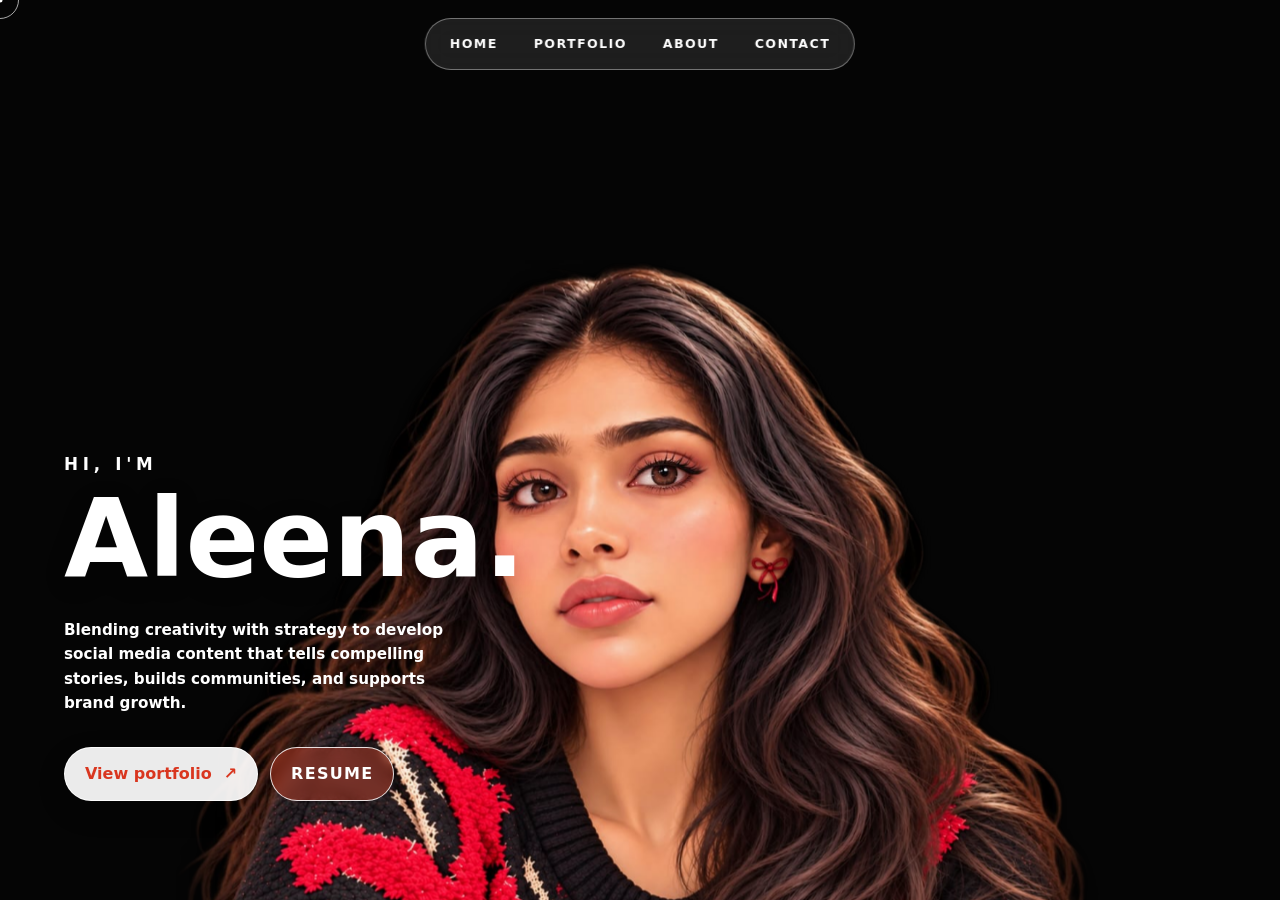
==== index.html @ dae9d960 "portfolio" ====
<!DOCTYPE html>
<html lang="en">
<head>
  <meta charset="UTF-8">
  <meta name="viewport" content="width=device-width, initial-scale=1.0">
  <title>Aleena — Creative Portfolio</title>
  <link rel="preconnect" href="https://fonts.googleapis.com">
  <link href="https://fonts.googleapis.com/css2?family=Pacifico&display=swap" rel="stylesheet">
  <link rel="stylesheet" href="style.css">
  <link rel="stylesheet" href="theme.css">
  <link rel="stylesheet" href="transition.css">
  <link rel="stylesheet" href="resume.css">
</head>
<body>
  <div class="cursor" aria-hidden="true"></div>
  <div class="cursor-dot" aria-hidden="true"></div>

  <header class="site-header">
    <!-- <a class="logo" href="#home">ALEENA<span>.</span></a> -->
    <nav class="nav" aria-label="Main navigation">
      <a href="#home">Home</a>
      <a href="portfolio.html" data-transition>Portfolio</a>
      <a href="#about">About</a>
      <a href="portfolio.html#contact" data-transition data-label="Contact">Contact</a>
    </nav>
  </header>

  <main>
    <section class="hero" id="home">
      <div class="hero-copy reveal">
        <p class="eyebrow">CREATIVE PORTFOLIO</p>
        <h1>Hi, I'm <span style="text-transform: capitalize;">Aleena.</span></h1>
        <p class="intro">Blending creativity with strategy to develop social media content that tells compelling stories, builds communities, and supports brand growth.</p>
        <div class="actions">
          <a class="primary" href="portfolio.html" data-transition data-label="Portfolio">View portfolio <span>↗</span></a>
          <a class="secondary" id="resumeBtn" href="assets/resume/Aleena_Vahab_CV.pdf">Resume</a>
        </div>
      </div>

      <div class="hero-visual reveal" id="faceScene">
        <canvas class="hero-canvas" id="heroCanvas" aria-hidden="true"></canvas>
        <div class="glow"></div>
        <div class="portrait-wrap" id="portraitWrap">
          <img id="heroPortrait" src="assets/portfolio_cutout.png" alt="Portrait of Aleena">
        </div>
        <p class="follow-label">MOVE YOUR CURSOR<br><span>THE PORTRAIT FOLLOWS</span></p>
      </div>
    </section>

  
  </main>

  <div class="page-wipe" aria-hidden="true"><span class="wipe-label"></span></div>
  <script src="script.js"></script>
  <script src="transition.js"></script>
  <script src="tracking.js"></script>
  <script src="hero-tracker.js"></script>
  <script src="resume.js"></script>
    <script src="brands-carousel.js"></script>   <!-- ADD THIS -->

</body>
</html>
---- style.css ----
:root {
  --bg: #050505;
  --surface: #0c0c0c;
  --surface-2: #121212;
  --text: #f4f4f0;
  --muted: #9b9b97;
  --line: #252525;
  --accent: #ffffff;
  --max: 1240px;
}

* { box-sizing: border-box; margin: 0; padding: 0; }
html { scroll-behavior: smooth; }
body {
  min-height: 100vh;
  background: var(--bg)!important;
  color: var(--text);
  font-family: Inter, ui-sans-serif, system-ui, -apple-system, BlinkMacSystemFont, "Segoe UI", sans-serif;
  line-height: 1.6;
  overflow-x: hidden;
}
button, a { font: inherit; }
a { color: inherit; text-decoration: none; }
button { color: inherit; }

.site-header {
  position: fixed;
  z-index: 50;
  top: 0;
  left: 0;
  width: 100%;
  height: 78px;
  display: flex;
  align-items: center;
  justify-content: space-between;
  padding: 0 clamp(22px, 5vw, 72px);
  background: rgba(5, 5, 5, .76);
  border-bottom: 1px solid rgba(255,255,255,.08);
  backdrop-filter: blur(18px);
}
.logo { font-size: 1rem; font-weight: 800; letter-spacing: .2em; }
.logo span { color: #8d8d8d; }
.nav { display: flex; gap: 8px; align-items: center; }
.nav a, .nav-button {
  border: 0;
  background: transparent;
  padding: 9px 14px;
  color: #aaa;
  cursor: pointer;
  font-size: .78rem;
  text-transform: uppercase;
  letter-spacing: .12em;
  transition: color .2s ease, background .2s ease;
  border-radius: 999px;
}
.nav a:hover, .nav-button:hover { color: #fff; background: #151515; }

.hero {
  position: relative;
  min-height: 100vh;
  min-height: 100svh;
  max-width: var(--max);
  margin: auto;
  padding: 130px clamp(22px, 5vw, 72px) 70px;
  display: grid;
  grid-template-columns: minmax(0, .9fr) minmax(360px, 1.1fr);
  align-items: center;
  gap: 5vw;
}
.hero::before {
  content: "";
  position: fixed;
  width: 520px;
  height: 520px;
  border-radius: 50%;
  left: calc(var(--mouse-x, 70vw) - 260px);
  top: calc(var(--mouse-y, 45vh) - 260px);
  background: radial-gradient(circle, rgba(255,255,255,.045), transparent 68%);
  pointer-events: none;
  transition: left .35s ease-out, top .35s ease-out;
}
.hero-copy { position: relative; z-index: 2; max-width: 640px; }
.eyebrow { color: #777; font-size: .72rem; letter-spacing: .22em; font-weight: 700; margin-bottom: 18px; }
h1 { font-size: clamp(4rem, 8vw, 8rem); line-height: .94; letter-spacing: -.07em; font-weight: 800; }
h1 span { color: #777; }
.intro { max-width: 560px; color: var(--muted); font-size: clamp(1rem, 1.4vw, 1.2rem); margin-top: 28px; }
.actions { display: flex; gap: 12px; flex-wrap: wrap; margin-top: 32px; }
.primary, .secondary {
  display: inline-flex;
  align-items: center;
  gap: 12px;
  border-radius: 999px;
  padding: 13px 20px;
  cursor: pointer;
  transition: transform .2s ease, background .2s ease;
}
.primary { border: 1px solid #fff; background: #fff; color: #050505; font-weight: 750; }
.secondary { border: 1px solid #303030; background: #0b0b0b; color: #ddd; }
.primary:hover, .secondary:hover { transform: translateY(-3px); }

.hero-visual { position: relative; min-height: 650px; display: grid; place-items: center; }
.glow {
  position: absolute;
  width: min(42vw, 560px);
  aspect-ratio: 1;
  border-radius: 50%;
  background: radial-gradient(circle, rgba(255,255,255,.09), transparent 67%);
  filter: blur(12px);
}
.portrait-wrap {
  position: relative;
  width: min(100%, 590px);
  transform: translate3d(var(--portrait-x, 0px), var(--portrait-y, 0px), 0) rotate(var(--portrait-r, 0deg));
  transition: transform .16s cubic-bezier(.2,.8,.2,1);
  will-change: transform;
}
.portrait-wrap::after {
  content: "";
  position: absolute;
  inset: 5% 8% 0;
  border: 1px solid rgba(255,255,255,.13);
  border-radius: 42% 42% 8px 8px;
  transform: translate(12px, 14px);
  pointer-events: none;
}
#heroPortrait {
  position: relative;
  z-index: 1;
  display: block;
  width: 100%;
  aspect-ratio: 1024 / 1280;
  object-fit: cover;
  object-position: center top;
  border-radius: 42% 42% 8px 8px;
  filter: grayscale(.15) contrast(1.05);
}
.follow-label { position: absolute; right: 0; bottom: 3%; color: #666; font-size: .64rem; line-height: 1.35; letter-spacing: .16em; text-align: right; }
.follow-label span { color: #aaa; }

/* ==================================================
   PORTFOLIO / ABOUT CARD
================================================== */

.portfolio-panel {
  width: 100%;
  max-width: 1400px;
  margin: 0 auto;
  padding: 70px 30px;
}


/* ==================================================
   MAIN CARD
================================================== */

.portfolio-card {
  width: 100%;

  display: grid;
  grid-template-columns: 43% 57%;

  background: #000;

  border-radius: 0;

  overflow: hidden;

  min-height: 600px;
}


/* ==================================================
   LEFT SIDE
================================================== */

.portfolio-left {
  position: relative;

  min-height: 600px;

  background: #000;

  overflow: hidden;

  display: flex;
  flex-direction: column;
  justify-content: space-between;
}


/* ==================================================
   HELLO + NAME
================================================== */

.intro {
  position: relative;
  z-index: 5;

  padding: 55px 45px 0;
}

.hello {
  display: block;

  color: #fff;

  font-size: 18px;

  font-weight: 600;

  margin-bottom: 5px;
}

.intro h1 {
  margin: 0;

  color: #fff;

  font-size: clamp(42px, 5vw, 72px);

  line-height: 0.95;

  font-weight: 800;

  letter-spacing: -0.04em;

  text-shadow:
    0 0 8px rgba(255,255,255,.7),
    0 0 25px rgba(0,90,255,.8);
}

.role {
  margin-top: 12px;

  color: #fff;

  font-size: 16px;

  line-height: 1.5;

  font-weight: 500;

  max-width: 500px;
}


/* ==================================================
   BLUE GLOW
================================================== */

.blue-glow {
  position: absolute;

  width: 650px;
  height: 650px;

  left: 48%;
  top: 53%;

  transform: translate(-50%, -50%);

  background:
    radial-gradient(
      circle,
     rgb(255 80 50 / 35%) ,
      rgb(255 80 50 / 35%),
      rgb(255 80 50 / 35%) 42%,
      rgba(0, 10, 60, .2) 65%,
      transparent 75%
    );

  filter: blur(18px);

  z-index: 1;

  pointer-events: none;
}


/* ==================================================
   PORTRAIT
================================================== */

.portrait {
  position: absolute;

  z-index: 3;

  left: 50%;

  bottom: 0;

  transform: translateX(-50%);

  width: 114%;

  height: 89%;

  display: flex;

  justify-content: center;

  align-items: flex-end;
}

.portrait img {
  width: 100%;

  height: 100%;

  object-fit: contain;

  object-position: center bottom;

  display: block;
}


/* ==================================================
   LEFT BOTTOM NAME
================================================== */

.left-bottom {
  position: absolute;

  z-index: 6;

  left: 45px;

  bottom: 40px;

  display: flex;

  flex-direction: column;

  gap: 3px;

  color: #fff;
}

.left-bottom strong {
  font-size: 16px;

  font-weight: 700;
}

.left-bottom span {
  font-size: 13px;

  color: #ddd;
}


/* ==================================================
   RIGHT SIDE
================================================== */

.portfolio-right {
  background: #000;

  color: #fff;

  padding: 58px 60px 55px;

  display: flex;

  flex-direction: column;

  justify-content: center;
}


/* ==================================================
   SECTION TITLES
================================================== */

.section-title {
  display: flex;

  align-items: center;

  gap: 18px;

  margin-bottom: 18px;
}

.section-title h2 {
  margin: 0;

  color: #fff;

  font-size: 22px;

  line-height: 1;

  font-weight: 800;

  letter-spacing: .16em;

  white-space: nowrap;
}

.section-title span {
  width: 52px;

  height: 3px;

  display: block;

  background: rgb(255 80 50 / 35%);

  box-shadow:
   rgb(255 80 50 / 35%);
}


/* ==================================================
   ABOUT ME
================================================== */

.about-block {
  max-width: 850px;

  margin-bottom: 55px;
}

.about-block > p {
  margin: 0;

  color: #e2e2e2;

  font-size: 16px;

  line-height: 1.75;

  max-width: 850px;
}


/* ==================================================
   WORK + EDUCATION
================================================== */

.portfolio-details {
  display: grid;

  grid-template-columns: 1.15fr .85fr;

  gap: 65px;

  align-items: start;
}


/* ==================================================
   EXPERIENCE
================================================== */

.experience-item h3,
.education-item h3 {
  margin: 0 0 8px;

  color: #fff;

  font-size: 20px;

  font-weight: 800;
}

.experience-item h4,
.education-item h4 {
  margin: 0 0 12px;

  color: #fff;

  font-size: 15px;

  font-weight: 500;
}

.experience-item ul {
  list-style: none;

  padding: 0;

  margin: 0;
}

.experience-item li {
  position: relative;

  padding-left: 18px;

  margin-bottom: 8px;

  color: #d7d7d7;

  font-size: 14px;

  line-height: 1.5;
}

.experience-item li::before {
  content: "";

  position: absolute;

  left: 0;

  top: 8px;

  width: 6px;

  height: 6px;

  border-radius: 50%;

  background: #1688ff;

  box-shadow: 0 0 8px #1688ff;
}


/* ==================================================
   EDUCATION
================================================== */

.education-item p {
  margin: 5px 0;

  color: #ddd;

  font-size: 15px;

  line-height: 1.5;
}


/* ==================================================
   TABLET
================================================== */

@media (max-width: 1000px) {

  .portfolio-card {
    grid-template-columns: 1fr;
  }

  .portfolio-left {
    min-height: 600px;
  }

  .portfolio-right {
    padding: 50px 40px;
  }

  .portfolio-details {
    gap: 40px;
  }
}


/* ==================================================
   MOBILE
================================================== */

@media (max-width: 700px) {

  .portfolio-panel {
    padding: 30px 15px;
  }

  .portfolio-card {
    display: block;

    border-radius: 18px;
  }


  /* LEFT IMAGE */

  .portfolio-left {
    min-height: 470px;

    height: 470px;
  }

  .intro {
    padding: 35px 25px 0;
  }

  .hello {
    font-size: 15px;
  }

  .intro h1 {
    font-size: 42px;
  }

  .role {
    font-size: 13px;

    max-width: 90%;
  }

  .blue-glow {
    width: 430px;

    height: 430px;

    top: 60%;
  }

  .portrait {
    width: 92%;

    height: 72%;
  }

  .left-bottom {
    left: 25px;

    bottom: 25px;
  }


  /* RIGHT CONTENT */

  .portfolio-right {
    padding: 40px 25px;
  }

  .section-title h2 {
    font-size: 17px;

    letter-spacing: .12em;
  }

  .section-title span {
    width: 35px;

    height: 2px;
  }

  .about-block {
    margin-bottom: 40px;
  }

  .about-block > p {
    font-size: 14px;

    line-height: 1.7;
  }


  /* EDUCATION + EXPERIENCE */

  .portfolio-details {
    grid-template-columns: 1fr;

    gap: 40px;
  }

  .experience-item h3,
  .education-item h3 {
    font-size: 18px;
  }

  .experience-item li {
    font-size: 13px;
  }

}


/* ==================================================
   SMALL MOBILE
================================================== */

@media (max-width: 450px) {

  .portfolio-left {
    min-height: 430px;

    height: 430px;
  }

  .intro {
    padding: 30px 20px 0;
  }

  .intro h1 {
    font-size: 36px;
  }

  .role {
    font-size: 12px;
  }

  .portrait {
    width: 96%;

    height: 70%;
  }

  .left-bottom {
    left: 20px;

    bottom: 20px;
  }

  .portfolio-right {
    padding: 35px 20px;
  }

}

.about { border-top: 1px solid var(--line); }
.about-grid { margin-top: 55px; display: grid; grid-template-columns: 1fr 1fr; gap: 80px; }
.large-copy { font-size: clamp(1.8rem, 3.2vw, 3.4rem); line-height: 1.08; letter-spacing: -.04em; }
.skills { display: flex; flex-wrap: wrap; gap: 10px; align-content: start; }
.skills span { border: 1px solid #2a2a2a; padding: 10px 14px; border-radius: 999px; color: #bbb; font-size: .8rem; }
.contact { text-align: center; border-top: 1px solid var(--line); padding-bottom: 150px; }
.contact .section-head { margin: auto; }
.email { display: inline-block; margin-top: 24px; font-size: clamp(1.2rem, 3vw, 2.2rem); border-bottom: 1px solid #666; }

.cursor, .cursor-dot { position: fixed; pointer-events: none; z-index: 100; border-radius: 50%; }
.cursor { width: 38px; height: 38px; border: 1px solid rgba(255,255,255,.65); transform: translate(-50%,-50%); transition: width .2s ease, height .2s ease, border-color .2s ease; }
.cursor-dot { width: 5px; height: 5px; background: #fff; transform: translate(-50%,-50%); }
.cursor.is-hover { width: 62px; height: 62px; border-color: #fff; }

.reveal { opacity: 0; transform: translateY(24px); transition: opacity .8s ease, transform .8s ease; }
.reveal.visible { opacity: 1; transform: none; }

@media (max-width: 850px) {
  .site-header { height: 68px; }
  .nav a:nth-child(1), .nav a:nth-child(3), .nav a:nth-child(4) { display: none; }
  .hero { grid-template-columns: 1fr; padding-top: 120px; }
  .hero-visual { min-height: auto; padding-top: 45px; }
  .portrait-wrap { width: min(92vw, 470px); }
  .follow-label { right: 2%; bottom: -28px; }
  .feature-card, .about-grid { grid-template-columns: 1fr; }
  .feature-image { min-height: 440px; }
}

@media (hover: none) {
  .cursor, .cursor-dot { display: none; }
}

@media (prefers-reduced-motion: reduce) {
  html { scroll-behavior: auto; }
  *, *::before, *::after { transition: none !important; animation: none !important; }
}

/* =========================================================
   PROJECTS
   ========================================================= */

#projects {
  width: 100%;
}


/* =========================================================
   PROJECT GRID
   ========================================================= */

.projects-list {
  display: grid;
  grid-template-columns: repeat(2, minmax(0, 1fr));
  gap: 10px;
  width: 100%;
}


/* =========================================================
   PROJECT CARD
   ========================================================= */

.project-card {
  display: grid;
  grid-template-columns: 38% 62%;

  width: 100%;
  height: 118px;
  min-height: 115px;

  overflow: hidden;
  box-sizing: border-box;

  text-decoration: none;
  color: inherit;

  border: 1px solid rgba(0, 0, 0, 0.13);
  background: transparent;

  transition:
    transform 0.25s ease,
    border-color 0.25s ease;
}


/* =========================================================
   IMAGE
   ========================================================= */



.project-image {
  width: 100%;
  height: 100%;

  overflow: hidden;

  background: #111;

  border-radius: 6px;
}

.project-image img {
  display: block;

  width: 100%;
  height: 100%;

  object-fit: cover;
  object-position: center top;

  border-radius: 6px;

  transition:
    transform 0.4s ease,
    filter 0.3s ease;
}
.project-image1 {
  width: 100%;
  height: 100%;

  overflow: hidden;

  background: #111;

  border-radius: 6px;
}
.project-image1 img {
  display: block;

  width: 100%;
  height: 100%;

  object-fit: cover;
 

  border-radius: 6px;

  transition:
    transform 0.4s ease,
    filter 0.3s ease;
}


/* =========================================================
   CONTENT
   ========================================================= */

.project-info {
  min-width: 0;

  padding: 9px;

  display: flex;
  flex-direction: column;
  justify-content: flex-start;

  box-sizing: border-box;
}


/* =========================================================
   NUMBER
   ========================================================= */

.project-info .num {
  display: block;

  margin: 0 0 7px 0;

  font-size: 7px;
  line-height: 1;

  letter-spacing: 0.1em;

  opacity: 0.5;
}


/* =========================================================
   TITLE + ARROW
   ========================================================= */

.project-title {
  display: flex;

  align-items: center;

  gap: 6px;

  width: 100%;
}


.project-title h3 {
  margin: 0;
  padding: 0;

  min-width: 0;

  font-size: 16px;
  line-height: 1.1;

  font-weight: 500;

  letter-spacing: -0.015em;

  overflow-wrap: break-word;
}


/* =========================================================
   SMALL ARROW
   ========================================================= */

.project-arrow {
  flex-shrink: 0;

  display: flex;

  align-items: center;
  justify-content: center;

  width: 17px;
  height: 17px;

  border: 1px solid rgba(0, 0, 0, 0.25);
  border-radius: 50%;

  font-size: 8px;
  line-height: 1;

  transition:
    background 0.2s ease,
    color 0.2s ease,
    border-color 0.2s ease,
    transform 0.2s ease;
}


/* =========================================================
   HOVER
   ========================================================= */

.project-card:hover {
  transform: translateY(-2px);

  border-color: #111;
}


.project-card:hover .project-image img {
  transform: scale(1.04);

  filter: brightness(1.04);
}


.project-card:hover .project-arrow {
  background: #111;

  border-color: #111;

  color: #fff;

  transform: translate(1px, -1px);
}


/* =========================================================
   REVEAL
   ========================================================= */

.project-card[data-reveal] {
  opacity: 0;

  transform: translateY(8px);

  transition:
    opacity 0.45s ease var(--d, 0ms),
    transform 0.45s ease var(--d, 0ms),
    border-color 0.25s ease;
}


.project-card[data-reveal].is-visible {
  opacity: 1;

  transform: translateY(0);
}


.project-card[data-reveal].is-visible:hover {
  transform: translateY(-2px);
}

/* =========================================================
   PROJECT DESCRIPTION
   ========================================================= */

.project-description {
  margin: 6px 0 0 0;
  padding: 0;

  width: 100%;
  

  font-size: 15px;
  line-height: 1.35;

  font-weight: 400;

  letter-spacing: 0;
font-family: Inter, ui-sans-serif, system-ui, -apple-system, BlinkMacSystemFont, "Segoe UI", sans-serif;
  

  max-width: 230px;

  display: -webkit-box;
  -webkit-box-orient: vertical;
  -webkit-line-clamp: 2;

  overflow: hidden;
}

/* =========================================================
   TABLET
   ========================================================= */

@media (max-width: 900px) {

  .projects-list {
    grid-template-columns: repeat(2, minmax(0, 1fr));
    gap: 8px;
  }

  .project-card {
    grid-template-columns: 38% 62%;

    height: 105px;
    min-height: 105px;
  }

  .project-info {
    padding: 8px;
  }

  .project-info .num {
    margin-bottom: 6px;
    font-size: 7px;
  }

  .project-title {
    gap: 5px;
  }

  .project-title h3 {
    font-size: 10px;
  }

  .project-arrow {
    width: 16px;
    height: 16px;
    font-size: 7px;
  }
  @media (max-width: 900px) {

  .project-description {
    margin-top: 5px;

    font-size: 7px;

    line-height: 1.3;

    -webkit-line-clamp: 2;
  }

}
}


/* =========================================================
   MOBILE
   ========================================================= */

@media (max-width: 600px) {

  .projects-list {
    grid-template-columns: 1fr;
    gap: 8px;
  }

  .project-card {
    grid-template-columns: 38% 62%;

    height: 105px;
    min-height: 105px;
  }

  .project-info {
    padding: 9px;
  }

  .project-info .num {
    margin-bottom: 6px;
    font-size: 7px;
  }

  .project-title h3 {
    font-size: 11px;
  }

  .project-arrow {
    width: 17px;
    height: 17px;
    font-size: 8px;
  }
  @media (max-width: 600px) {

  .project-description {
    margin-top: 5px;

    font-size: 7.5px;

    line-height: 1.3;
  }

}
}


/* =========================================================
   VERY SMALL MOBILE
   ========================================================= */

@media (max-width: 380px) {

  .projects-list {
    gap: 7px;
  }

  .project-card {
    grid-template-columns: 38% 62%;

    height: 95px;
    min-height: 95px;
  }

  .project-info {
    padding: 8px;
  }

  .project-info .num {
    margin-bottom: 5px;
    font-size: 6px;
  }

  .project-title {
    gap: 4px;
  }

  .project-title h3 {
    font-size: 10px;
  }

  .project-arrow {
    width: 15px;
    height: 15px;
    font-size: 7px;
  }
}


/* =========================================================
   REDUCED MOTION
   ========================================================= */

@media (prefers-reduced-motion: reduce) {

  .project-card,
  .project-card *,
  .section-title[data-reveal] {
    transition: none !important;
  }

  .project-card[data-reveal] {
    opacity: 1;
    transform: none;
  }

}

/* =========================================================
   TOOLS I USE
   ========================================================= */

#tools {
  width: 100%;
  position: relative;
}


/* =========================================================
   MAIN TOOLS LAYOUT
   ========================================================= */

#tools .tools-layout {
  display: grid;

  grid-template-columns:
    minmax(0, 1.55fr)
    minmax(260px, 0.85fr);

  gap: 18px;

  width: 100%;
}


/* =========================================================
   LEFT CONTENT
   ========================================================= */

#tools .tools-left {
  min-width: 0;
}


/* =========================================================
   SECTION TITLE
   ========================================================= */

#tools .section-title {
  margin-bottom: 6px;
}

#tools .section-title h2 {
  margin: 0;
}


/* =========================================================
   INTRO
   ========================================================= */

#tools .tools-intro {
  max-width: 440px;

  margin: 0 0 13px 0;
  padding: 0;

  font-size: 8px;
  line-height: 1.5;

  letter-spacing: 0.01em;

  opacity: 0.58;
}


/* =========================================================
   TOOLS GRID
   ========================================================= */

#tools .tools-grid {
  display: grid;

  grid-template-columns:
    repeat(2, minmax(1, 1fr));

  gap: 7px;

  width: 100%;

  align-items: stretch;
}


/* =========================================================
   TOOL GROUP
   ========================================================= */

#tools .tool-group {
  position: relative;

  min-width: 0;

  box-sizing: border-box;

  padding: 8px;

  border: 1px solid rgba(255, 255, 255, 0.12);

  border-radius: 6px;

  background: rgba(255, 255, 255, 0.025);

  overflow: hidden;

  isolation: isolate;

  transition:
    transform 0.3s ease,
    border-color 0.3s ease,
    background 0.3s ease,
    box-shadow 0.3s ease;
}


/* =========================================================
   MOVING ORANGE GLOW
   ========================================================= */

#tools .tool-group::before {
  content: "";

  position: absolute;

  width: 150px;
  height: 150px;

  top: -80px;
  left: -80px;

  border-radius: 50%;

  background:
    radial-gradient(
      circle,
      rgb(255 80 50 / 35%) 0%,
      rgb(255 80 50 / 18%) 35%,
      transparent 70%
    );

  filter: blur(15px);

  opacity: 0;

  pointer-events: none;

  z-index: 0;
}


/* =========================================================
   TOOL HOVER
   ========================================================= */

#tools .tool-group:hover {
  transform: translateY(-2px);

  border-color:
    rgb(255 80 50 / 45%);

  background:
    rgb(255 80 50 / 4%);

  box-shadow:
    0 8px 25px rgb(255 80 50 / 10%);
}


#tools .tool-group:hover::before {
  opacity: 1;

  animation:
    toolOrangeGlow 2.5s ease-in-out infinite;
}


/* =========================================================
   ORANGE GLOW ANIMATION
   ========================================================= */

@keyframes toolOrangeGlow {

  0% {
    top: -80px;
    left: -80px;
  }

  25% {
    top: -40px;
    left: 70%;
  }

  50% {
    top: 45%;
    left: 75%;
  }

  75% {
    top: 50%;
    left: -40px;
  }

  100% {
    top: -80px;
    left: -80px;
  }

}


/* =========================================================
   TOOL GROUP HEADER
   ========================================================= */

#tools .tool-group-header {
  position: relative;

  z-index: 3;

  display: flex;

  align-items: center;

  width: 100%;

  min-width: 0;

  margin-bottom: 8px;
}


/* =========================================================
   CATEGORY ICON
   ========================================================= */

#tools .tool-group-icon {
  display: flex;

  align-items: center;
  justify-content: center;

  width: 12px;
  min-width: 12px;

  margin-right: 5px;

  font-size: 8px;

  line-height: 1;

  opacity: 0.7;
}


/* =========================================================
   CATEGORY TITLE
   ========================================================= */

#tools .tool-group-title {
  min-width: 0;

  overflow: hidden;

  text-overflow: ellipsis;

  white-space: nowrap;

  font-size: 5.5px;

  line-height: 1;

  font-weight: 500;

  letter-spacing: 0.12em;

  opacity: 0.7;
}


/* =========================================================
   CATEGORY ARROW
   ========================================================= */

#tools .tool-group-arrow {
  display: flex;

  align-items: center;
  justify-content: center;

  margin-left: auto;

  flex-shrink: 0;

  font-size: 8px;

  line-height: 1;

  opacity: 0.45;

  transition:
    transform 0.25s ease,
    opacity 0.25s ease;
}


#tools .tool-group:hover .tool-group-arrow {
  opacity: 1;

  transform: translate(2px, -2px);
}


/* =========================================================
   NORMAL LOGO ROW
   TECHNICAL + MARKETING — UNCHANGED
   ========================================================= */

#tools .logo-row {
  position: relative;

  z-index: 3;

  display: grid;

  grid-template-columns:
    repeat(4, minmax(0, 1fr));

  gap: 6px;

  width: 100%;
}


/* =========================================================
   AI TOOLS ONLY
   5 × 2 — STRAIGHT AND EVEN
   ========================================================= */

#tools .tool-group:nth-child(3) .logo-row {
  display: grid;

  grid-template-columns:
    repeat(5, minmax(0, 1fr));

  gap: 6px;

  width: 100%;
}


/* =========================================================
   LOGO CHIP
   ========================================================= */

#tools .logo-chip {
  position: relative;

  display: flex;

  align-items: center;
  justify-content: center;

  width: 100%;

  min-width: 0;

  aspect-ratio: 1 / 1;

  box-sizing: border-box;

  border-radius: 5px;

  background:
    rgba(255, 255, 255, 0.025);

  transition:
    transform 0.25s ease,
    background 0.25s ease,
    box-shadow 0.25s ease;
}


/* =========================================================
   LOGO
   ========================================================= */

#tools .logo-chip img {
  display: block;

  width: 17px;
  height: 17px;

  max-width: 65%;
  max-height: 65%;

  object-fit: contain;

  transition:
    transform 0.25s ease,
    filter 0.25s ease;
}


/* =========================================================
   LOGO HOVER
   ========================================================= */

#tools .logo-chip:hover {
  transform:
    translateY(-3px)
    scale(1.04);

  background:
    rgb(255 80 50 / 12%);

  box-shadow:
    0 5px 16px rgb(255 80 50 / 18%);
}


#tools .logo-chip:hover img {
  transform: scale(1.12);
}


/* =========================================================
   RIGHT SIDE IMAGE
   ========================================================= */

#tools .tools-visual {
  min-width: 0;
  margin-top: 54px;

  width: 100%;
}


#tools .tools-image {
  position: relative;

  width: 100%;
  height: 100%;

  min-height: 370px;

  overflow: hidden;

  border-radius: 7px;

  background: #111;
}


#tools .tools-image img {
  display: block;
  opacity: 0.4;

  width: 100%;
  height: 100%;

  object-fit: cover;

  object-position: center;

  transition:
    transform 0.7s ease,
    filter 0.5s ease;
}


/* =========================================================
   IMAGE OVERLAY
   ========================================================= */

#tools .tools-image-overlay {
  position: absolute;

  inset: 0;

  pointer-events: none;

  background:
    linear-gradient(
      135deg,
      rgba(0, 0, 0, 0.08),
      transparent 45%,
      rgba(0, 0, 0, 0.16)
    );
}


#tools .tools-image:hover img {
  transform: scale(1.025);

  filter: brightness(1.04);
}


/* =========================================================
   REVEAL
   ========================================================= */

#tools[data-reveal] {
  opacity: 1;

  transform: translateY(12px);

  transition:
    opacity 0.6s ease,
    transform 0.6s ease;
}


#tools[data-reveal].is-visible {
  opacity: 1;

  transform: translateY(0);
}


/* =========================================================
   TABLET
   ========================================================= */

@media (max-width: 900px) {

  #tools .tools-layout {
    grid-template-columns:
      minmax(0, 1.45fr)
      minmax(220px, 0.8fr);

    gap: 12px;
  }

  #tools .tools-grid {
    gap: 6px;
  }

  #tools .tool-group {
    padding: 7px;
  }

  #tools .tool-group-header {
    margin-bottom: 6px;
  }

  #tools .tool-group-title {
    font-size: 5px;
  }

  #tools .logo-row {
    gap: 5px;
  }

  #tools .logo-chip img {
    width: 15px;
    height: 15px;
  }

  #tools .tools-intro {
    font-size: 7.5px;

    margin-bottom: 10px;
  }

  #tools .tools-image {
    min-height: 310px;
  }

}


/* =========================================================
   MOBILE
   ========================================================= */

@media (max-width: 650px) {

  #tools .tools-layout {
    grid-template-columns: 1fr;

    gap: 12px;
  }

  #tools .tools-visual {
    order: -1;
  }

  #tools .tools-image {
    width: 100%;

    height: 220px;

    min-height: 220px;
  }

  #tools .tools-intro {
    max-width: 100%;

    font-size: 8px;

    line-height: 1.45;
  }

  #tools .tools-grid {
    gap: 6px;
  }

  #tools .tool-group {
    padding: 8px;
  }

  #tools .tool-group-title {
    font-size: 5.5px;
  }

  #tools .logo-row {
    gap: 5px;
  }

  #tools .logo-chip img {
    width: 16px;
    height: 16px;
  }

  /* AI stays 5 × 2 */
  #tools .tool-group:nth-child(3) .logo-row {
    grid-template-columns:
      repeat(5, minmax(0, 1fr));

    gap: 5px;
  }

}


/* =========================================================
   SMALL MOBILE
   ========================================================= */

@media (max-width: 420px) {

  #tools .tools-grid {
    grid-template-columns:
      repeat(2, minmax(0, 1fr));

    gap: 5px;
  }

  #tools .tool-group {
    padding: 7px;
  }

  #tools .tool-group-header {
    margin-bottom: 6px;
  }

  #tools .tool-group-icon {
    width: 10px;
    min-width: 10px;

    margin-right: 4px;

    font-size: 7px;
  }

  #tools .tool-group-title {
    font-size: 4.8px;

    letter-spacing: 0.08em;
  }

  #tools .tool-group-arrow {
    font-size: 7px;
  }

  #tools .logo-row {
    gap: 4px;
  }

  /* AI stays aligned */
  #tools .tool-group:nth-child(3) .logo-row {
    grid-template-columns:
      repeat(5, minmax(0, 1fr));

    gap: 4px;
  }

  #tools .logo-chip {
    border-radius: 4px;
  }

  #tools .logo-chip img {
    width: 14px;
    height: 14px;
  }

  #tools .tools-image {
    height: 190px;

    min-height: 190px;
  }

}


/* =========================================================
   REDUCED MOTION
   ========================================================= */

@media (prefers-reduced-motion: reduce) {

  #tools,
  #tools *,
  #tools::before,
  #tools::after {
    animation: none !important;

    transition: none !important;
  }

  #tools[data-reveal] {
    opacity: 1;

    transform: none;
  }

}
---- theme.css ----
/* ===== Red-gradient hero theme (added on top of style.css — original files untouched) ===== */
:root { --muted: rgba(255,255,255,.84); --line: rgba(255,255,255,.18); }

body { background: linear-gradient(135deg, #ff2b00 0%, #e4260d 48%, #e5407c 100%) fixed; }

/* floating pill nav, centered */
.site-header { background: transparent; border-bottom: 0; backdrop-filter: none; }
.logo { color: #fff; position: relative; z-index: 2; }
.logo span { color: rgba(255,255,255,.7); }
.nav {
  position: absolute; left: 50%; top: 18px; transform: translateX(-50%);
  padding: 6px 10px; border-radius: 999px;
  border: 1px solid rgba(255,255,255,.38);
  background: rgba(255,255,255,.10); backdrop-filter: blur(14px);
}
.nav a, .nav-button { color: #fff; font-weight: 700; }
.nav a:hover, .nav-button:hover { background: rgba(255,255,255,.2); }

/* hero: portrait centered behind the text */
.hero { display: block; max-width: none; padding: 0; overflow: hidden; }
.hero::before { display: none; }
.hero-visual {
  position: absolute; inset: 0; min-height: 0; z-index: 1;
  display: flex; justify-content: center; align-items: flex-end; pointer-events: none;
}
.glow { bottom: 6%; background: radial-gradient(circle, rgba(255,255,255,.22), transparent 66%); }
.portrait-wrap {
  --tx: 0px; --ty: 0px; --rx: 0deg; --ry: 0deg;
  width: min(66vw, 118svh, 1000px);
  transform-origin: 50% 60%; margin-bottom: -6%;
  transform: perspective(1100px) translate3d(var(--tx), var(--ty), 0) rotateX(var(--rx)) rotateY(var(--ry)) scale(1.1);
  transition: none;                      /* smoothing is done in tracking.js */
}
.portrait-wrap::after { display: none; }
#heroPortrait { border-radius: 0; filter: none; aspect-ratio: 1280 / 1024;
  -webkit-mask-image: linear-gradient(to right, transparent 0, #000 7%, #000 93%, transparent 100%);
          mask-image: linear-gradient(to right, transparent 0, #000 7%, #000 93%, transparent 100%); }
.eye { position: absolute; z-index: 2; pointer-events: none; will-change: transform;
  -webkit-mask-image: radial-gradient(ellipse at center, #000 52%, transparent 74%);
          mask-image: radial-gradient(ellipse at center, #000 52%, transparent 74%); }
.follow-label { display: none; }

/* hero text: bottom-left, script name */
.hero-copy { position: absolute; z-index: 2; left: clamp(22px, 5vw, 72px); bottom: 11vh; max-width: min(480px, 40vw); }
.eyebrow { display: none; }
h1 { font-size: 1.05rem; letter-spacing: .28em; text-transform: uppercase; line-height: 1.2; font-weight: 800; color: #fff; }
h1 span {
  display: block; margin-top: 4px; color: #fff; text-transform: none; letter-spacing: 0;
  /* font-family: 'Pacifico', 'Brush Script MT', cursive; font-weight: 400; */
  font-size: clamp(3.6rem, 8.5vw, 7.5rem); line-height: 1.12; text-shadow: 0 6px 24px rgba(0,0,0,.18);
}
.intro { color: #fff; font-weight: 600; max-width: 400px; margin-top: 18px; font-size: clamp(.95rem, 1.15vw, 1.1rem); }
.primary { background: rgba(255,255,255,.92); border-color: rgba(255,255,255,.92); color: #d9361f; box-shadow: 0 10px 28px rgba(0,0,0,.18); }
.secondary { background: rgba(255,80,50,.35); border: 1.5px solid rgba(255,255,255,.85); color: #fff; font-weight: 800; text-transform: uppercase; letter-spacing: .08em; backdrop-filter: blur(6px); }

/* other sections on the new background */
.eyebrow, .tag { color: rgba(255,255,255,.75); }
.about, .contact, .portfolio-panel { position: relative; z-index: 2; }

@media (max-width: 800px) {
  .nav { top: 76px; }
  .portrait-wrap { width: 130vw; }
  .hero-visual { align-items: center; padding-top: 110px; }
  .hero-copy { max-width: 90vw; bottom: 6vh; }
}

/* ===== Cursor-tracking hero, frame engine (hero-tracker.js) =====
   Only active once assets/hero/frames/ exists. Until then the original hero is untouched. */
.hero-canvas { display: none; }
.hero.has-frames .hero-canvas { display: block; position: absolute; inset: 0; width: 100%; height: 100%; z-index: 1; }
.hero.has-frames .portrait-wrap, .hero.has-frames .glow { display: none; }
.hero.has-frames { background: var(--hero-bg, transparent); }
html.hero-frames body { background: var(--hero-bg); }

/* hero bio lines up with the name (an older .intro rule in style.css added 45px of left padding) */
.hero-copy .intro { padding: 0; }
---- transition.css ----
/* Page transition: a panel sweeps up over the page, then the next page loads and the panel sweeps away */
.page-wipe {
  position: fixed; inset: 0; z-index: 9999; pointer-events: none;
  background: #000; transform: translateY(100%); visibility: hidden;
  transition: transform .6s cubic-bezier(.77, 0, .18, 1);
}
.page-wipe::after { content: ""; position: absolute; left: 0; right: 0; top: 0; height: 6px; background: #ff2b00; }
.page-wipe.cover, .page-wipe.enter, .page-wipe.leave { visibility: visible; }
.page-wipe.cover { transform: translateY(0); pointer-events: all; }
.page-wipe.enter { transform: translateY(0); transition: none; }
.page-wipe.leave { transform: translateY(-100%); }
@media (prefers-reduced-motion: reduce) { .page-wipe { transition: none; } }

/* Page name shown in the middle of the panel during the transition */
.wipe-label {
  position: absolute; inset: 0; display: grid; place-items: center;
  color: #fff; font-weight: 800; text-transform: uppercase; letter-spacing: .28em;
  font-size: clamp(2rem, 7vw, 5.5rem); padding-left: .28em;
  opacity: 0; transform: translateY(24px);
}
.page-wipe.cover .wipe-label { opacity: 1; transform: none; transition: opacity .35s ease .25s, transform .45s ease .25s; }
.page-wipe.enter .wipe-label, .page-wipe.leave .wipe-label { opacity: 1; transform: none; transition: none; }
---- resume.css ----
/* Resume viewer (index page) */
.rv { position: fixed; inset: 0; z-index: 10000; display: none; align-items: center; justify-content: center; padding: clamp(10px, 3vw, 32px);
  background: rgb(8 4 3 / 78%); backdrop-filter: blur(10px); -webkit-backdrop-filter: blur(10px); opacity: 0; transition: opacity .3s ease; }
.rv.open { display: flex; }
.rv.show { opacity: 1; }
.rv-panel { width: min(860px, 100%); max-height: 100%; display: flex; flex-direction: column; overflow: hidden; border-radius: 22px;
  background: #0d0d0e; border: 1px solid rgb(255 255 255 / 12%); box-shadow: 0 30px 80px rgb(0 0 0 / 60%), 0 0 0 1px rgb(255 80 50 / 25%);
  transform: translateY(18px) scale(.97); transition: transform .4s cubic-bezier(.2, .7, .2, 1); }
.rv.show .rv-panel { transform: none; }
.rv-bar { display: flex; align-items: center; gap: 12px; padding: 14px 16px 14px 22px; border-bottom: 1px solid rgb(255 255 255 / 9%); flex-wrap: wrap; }
.rv-title { margin-right: auto; display: flex; flex-direction: column; gap: 3px; color: #fff; font: 800 1rem/1.1 system-ui, -apple-system, "Segoe UI", sans-serif; letter-spacing: .02em; }
.rv-title small { font-weight: 600; font-size: .68rem; letter-spacing: .2em; text-transform: uppercase; color: rgb(255 80 50); }
.rv-btn { display: inline-flex; align-items: center; gap: 8px; padding: 10px 18px; border-radius: 999px; text-decoration: none; cursor: pointer;
  font: 800 .74rem/1 system-ui, -apple-system, "Segoe UI", sans-serif; letter-spacing: .12em; text-transform: uppercase; color: #fff;
  background: transparent; border: 1px solid rgb(255 255 255 / 25%); transition: background .25s, border-color .25s, transform .2s; }
.rv-btn svg { width: 15px; height: 15px; fill: none; stroke: currentColor; stroke-width: 2.2; stroke-linecap: round; stroke-linejoin: round; }
.rv-btn:hover { border-color: rgb(255 80 50); transform: translateY(-2px); }
.rv-btn.primary { background: rgb(255 80 50); border-color: rgb(255 80 50); }
.rv-btn.primary:hover { background: #ff6a47; box-shadow: 0 8px 22px rgb(255 80 50 / 35%); }
.rv-close { width: 40px; height: 40px; padding: 0; justify-content: center; font-size: 1.3rem; letter-spacing: 0; }
.rv-close:hover { transform: rotate(90deg); }
.rv-body { overflow-y: auto; -webkit-overflow-scrolling: touch; overscroll-behavior: contain; padding: clamp(12px, 2.4vw, 24px); background: #161617; display: grid; gap: 16px; scrollbar-width: thin; scrollbar-color: rgb(255 80 50 / 60%) transparent; }
.rv-body img { display: block; width: 100%; height: auto; border-radius: 8px; background: #fff; box-shadow: 0 8px 24px rgb(0 0 0 / 45%); }
.rv-body img:not([src]) { min-height: 60vh; }
@media (max-width: 560px) {
  .rv { padding: 0; }
  .rv-panel { border-radius: 0; height: 100%; }
  .rv-bar { padding: 12px; gap: 8px; }
  .rv-title { flex-basis: 100%; margin-bottom: 2px; }
  .rv-btn { padding: 10px 14px; font-size: .68rem; }
  .rv-btn.primary { flex: 1; justify-content: center; }
  .rv-close { margin-left: auto; position: absolute; right: 10px; top: 10px; }
}
@media (prefers-reduced-motion: reduce) { .rv, .rv-panel { transition: none; } }
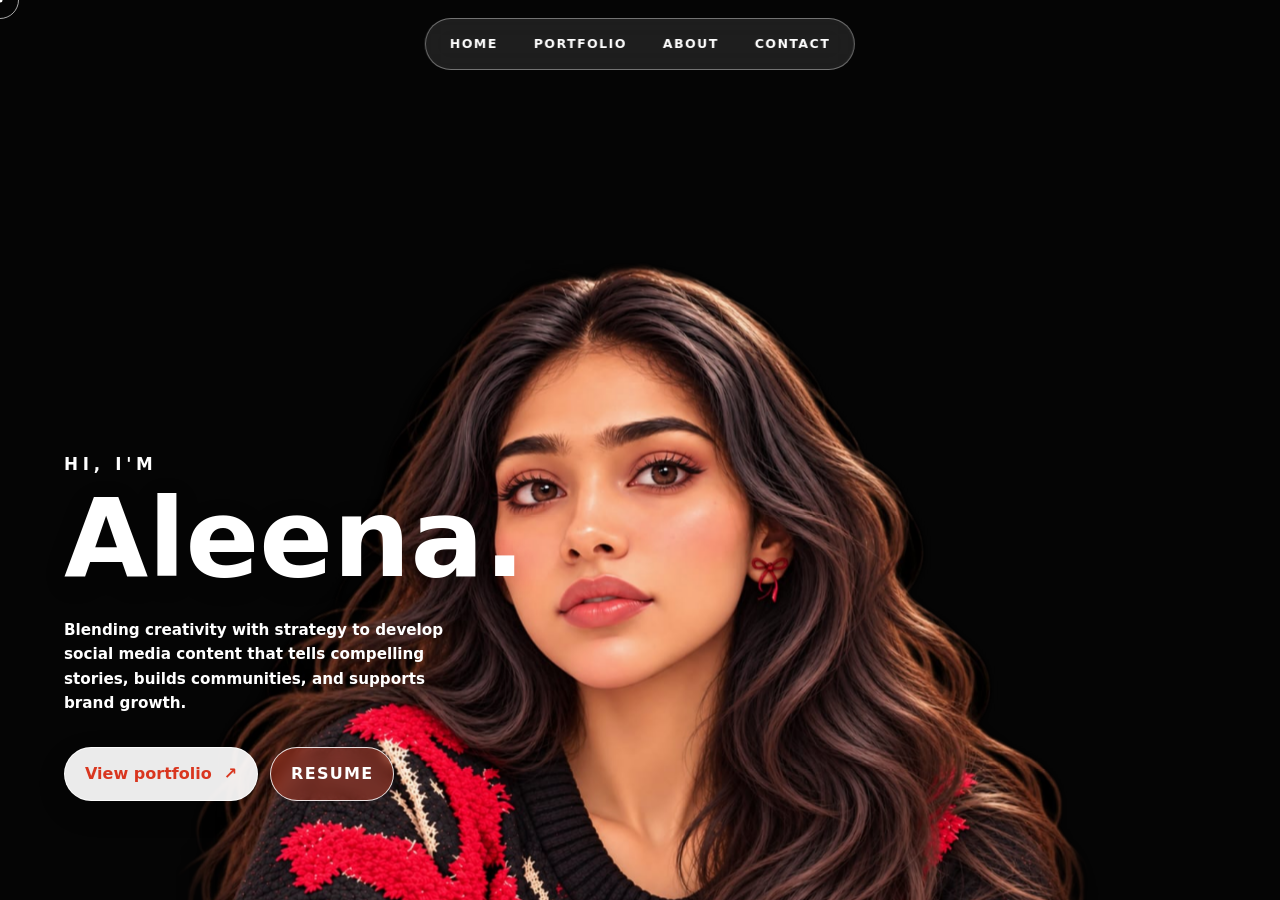
==== commit dd70a838: "portfolio" ====
--- a/index.html
+++ b/index.html
@@ -20,7 +20,7 @@
     <nav class="nav" aria-label="Main navigation">
       <a href="#home">Home</a>
       <a href="portfolio.html" data-transition>Portfolio</a>
-      <a href="#about">About</a>
+      <a href="portfolio.html#about" data-transition data-label="About">About</a>
       <a href="portfolio.html#contact" data-transition data-label="Contact">Contact</a>
     </nav>
   </header>
@@ -38,12 +38,11 @@
       </div>
 
       <div class="hero-visual reveal" id="faceScene">
-        <canvas class="hero-canvas" id="heroCanvas" aria-hidden="true"></canvas>
+        <!-- <canvas class="hero-canvas" id="heroCanvas" aria-hidden="true"></canvas> -->
         <div class="glow"></div>
         <div class="portrait-wrap" id="portraitWrap">
           <img id="heroPortrait" src="assets/portfolio_cutout.png" alt="Portrait of Aleena">
         </div>
-        <p class="follow-label">MOVE YOUR CURSOR<br><span>THE PORTRAIT FOLLOWS</span></p>
       </div>
     </section>
 
@@ -53,8 +52,9 @@
   <div class="page-wipe" aria-hidden="true"><span class="wipe-label"></span></div>
   <script src="script.js"></script>
   <script src="transition.js"></script>
-  <script src="tracking.js"></script>
-  <script src="hero-tracker.js"></script>
+  <!-- portrait is a static image now (cursor tracking removed)
+  <script src="tracking.js"></script> -->
+  <!-- <script src="hero-tracker.js"></script> -->
   <script src="resume.js"></script>
     <script src="brands-carousel.js"></script>   <!-- ADD THIS -->
 
